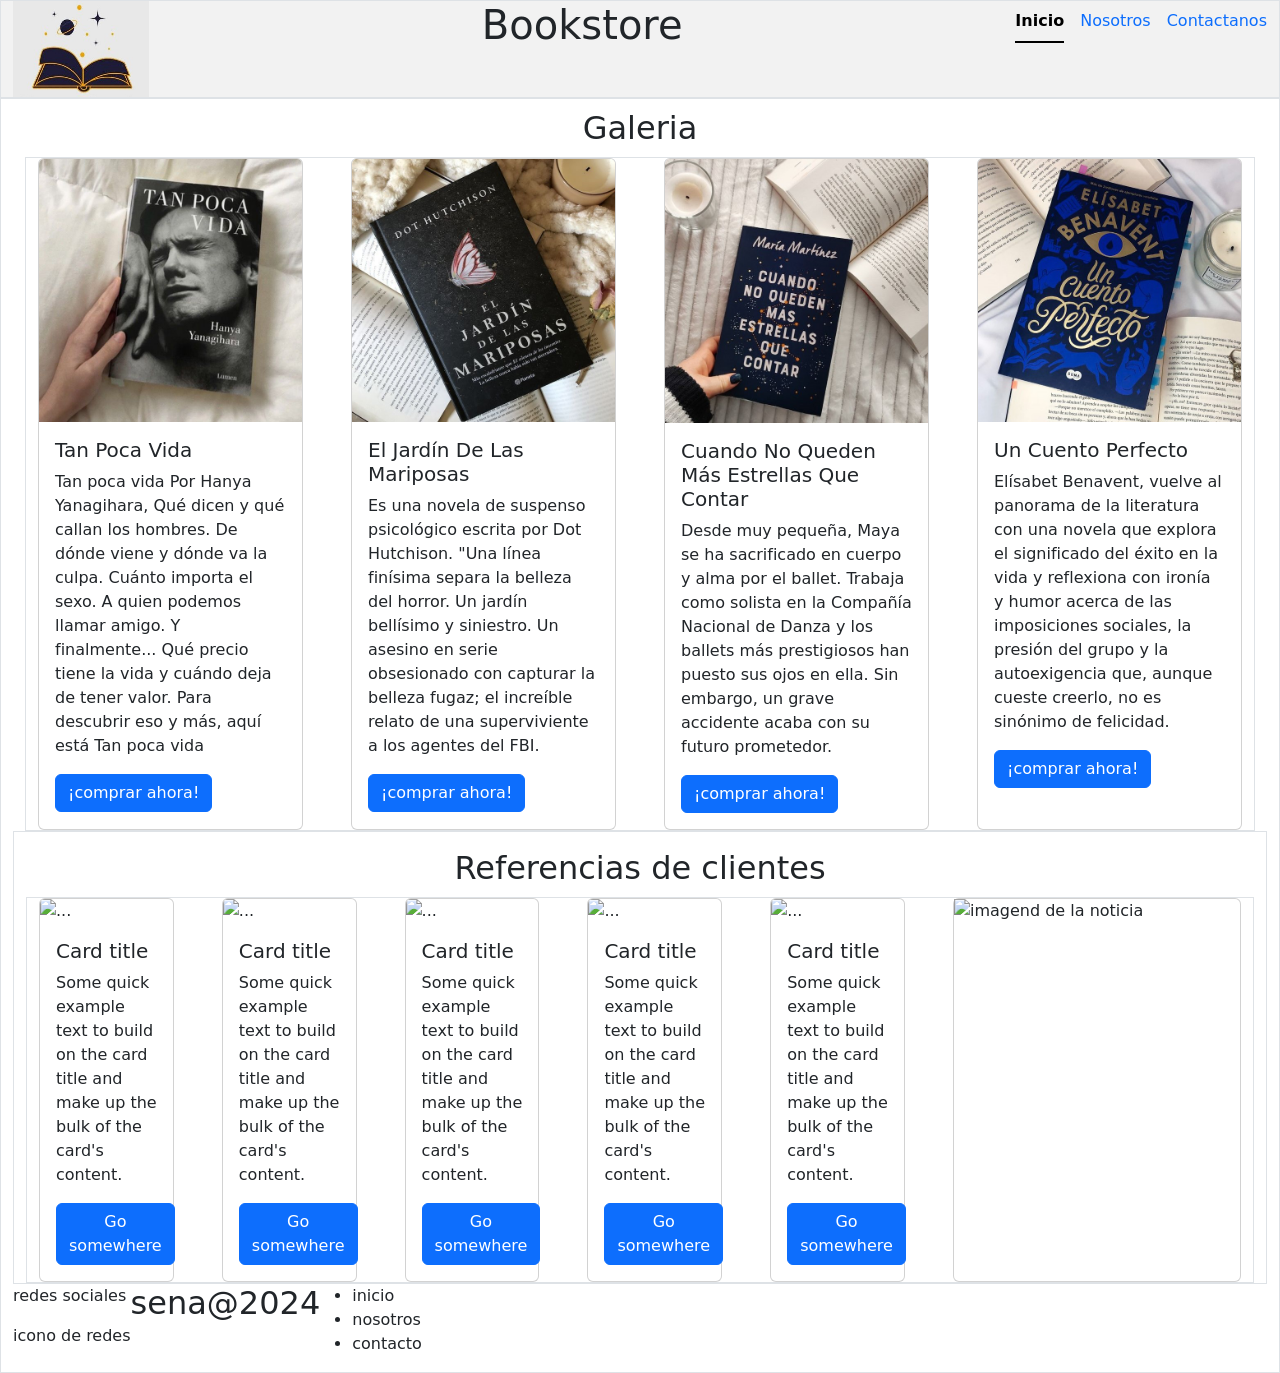
==== index.html @ a53a9367 "areglo de las imagenes" ====
<!DOCTYPE html>
<html lang="es">

<head>
    <meta charset="UTF-8">
    <meta name="viewport" content="width=device-width, initial-scale=1.0">
    <link rel="stylesheet" href="./css/css/bootstrap.css">
    <title>Practica maquetacion</title>
</head>

<body>
    <!-- encabezado -->
    <header class="encabezado border container-fluid  d-flex justify-content-between --bs-secondary-bg">
        <!-- foto -->
        <section>
            <img class="navbar-toggler-icon" src="/img/logo-libro.jpg" alt="">
        </section>
        <h1 class="text-center">Bookstore</h1>
        <!-- navegacion -->
        <nav>
            <!-- lista -->
            <ul class="nav nav-underline">
                <li class="nav-item">
                  <a class="nav-link active" aria-current="page" href="#">Inicio</a>
                </li>
                <li class="nav-item">
                  <a class="nav-link" href="#">Nosotros</a>
                </li>
                <li class="nav-item">
                  <a class="nav-link" href="#">Contactanos</a>
                </li>
              </ul>
        </nav>
    </header>
    <main class=" border container-fluid  flex-column ">
        <!-- secion de contenido galeria  -->
        <section class="container-fluid">
            <!-- section de titulo -->
            <section class="galeria"> 
                <h2 class="text-center">Galeria</h2>
            </section> 
            <!-- section que contiene los articles de galeria -->
            <section class="border container-fluid justify-content-center d-flex gap-5">
                <!-- imagen 1 -->
                <article class="card" style="width: 18rem;">
                    <img src="./img/tan poca vida.jpg" class="card-img-top" alt="...">
                    <!-- contenedor de texto -->
                    <div class="card-body">
                        <h5 class="card-title">Tan Poca Vida</h5>
                        <p class="card-text">Tan poca vida Por Hanya Yanagihara, Qué dicen y qué callan los hombres. De dónde viene y dónde va la culpa. Cuánto importa el sexo. A quien podemos llamar amigo. Y finalmente... Qué precio tiene la vida y cuándo deja de tener valor. Para descubrir eso y más, aquí está Tan poca vida</p>
                        <a href="#" class="btn btn-primary">¡comprar ahora!</a>
                      </div>
                </article>
                <!-- imagen 2 -->
                <article class="card" style="width: 18rem;">
                    <img src="/img/jardin de mariposas.jpg" class="card-img-top" alt="...">
                    <!-- contenedor de texto -->
                    <div class="card-body">
                        <h5 class="card-title">El Jardín De Las Mariposas</h5>
                        <p class="card-text">Es una novela de suspenso psicológico escrita por Dot Hutchison. "Una línea finísima separa la belleza del horror. Un jardín bellísimo y siniestro. Un asesino en serie obsesionado con capturar la belleza fugaz; el increíble relato de una superviviente a los agentes del FBI. </p>
                        <a href="#" class="btn btn-primary">¡comprar ahora!</a>
                      </div>
                </article>
                <!-- imagen 3 -->
                <article class="card" style="width: 18rem;">
                    <img src="/img/Cuando no queden más estrellas que contar🌟.jpg" class="card-img-top" alt="...">
                    <!-- contenedor de texto -->
                    <div class="card-body">
                        <h5 class="card-title">Cuando No Queden Más Estrellas Que Contar</h5>
                        <p class="card-text">
                         Desde muy pequeña, Maya se ha sacrificado en cuerpo y alma por el ballet. Trabaja como solista en la Compañía Nacional de Danza y los ballets más prestigiosos han puesto sus ojos en ella. Sin embargo, un grave accidente acaba con su futuro prometedor. </p>
                        <a href="#" class="btn btn-primary">¡comprar ahora!</a>
                      </div>
                </article>
                <!-- imagen 4 -->
                <article class="card" style="width: 18rem;">
                    <img src="/img/Un cuento perfecto.jpg" class="card-img-top" alt="...">
                    <!-- contenedor de texto -->
                    <div class="card-body">
                        <h5 class="card-title">Un Cuento Perfecto</h5>
                        <p class="card-text"> Elísabet Benavent, vuelve al panorama de la literatura con una novela que explora el significado del éxito en la vida y reflexiona con ironía y humor acerca de las imposiciones sociales, la presión del grupo y la autoexigencia que, aunque cueste creerlo, no es sinónimo de felicidad.</p>
                        <a href="#" class="btn btn-primary">¡comprar ahora!</a>
                      </div>
                </article>
            </section>
        </section>






        <!-- secion de contenido testimonios -->
        <section class="border container-fluid  ">
            <!-- titlo testimonios -->
            <section class="testimonios">
                <h2 class="text-center">Referencias de clientes</h2>
            </section>

        
            <!-- section para articles de texto y imagenes -->
            <section class="border container-fluid justify-content-center d-flex gap-5">
                <!-- imagen 1 -->
                <article class="card" style="width: 18rem;">
                    <img src="/" class="card-img-top" alt="...">
                    <!-- contenedor de texto -->
                    <div class="card-body">
                        <h5 class="card-title">Card title</h5>
                        <p class="card-text">Some quick example text to build on the card title and make up the bulk of the card's content.</p>
                        <a href="#" class="btn btn-primary">Go somewhere</a>
                      </div>
                </article>
                <!-- imagen 2 -->
                <article class="card" style="width: 18rem;">
                    <img src="..." class="card-img-top" alt="...">
                    <!-- contenedor de texto -->
                    <div class="card-body">
                        <h5 class="card-title">Card title</h5>
                        <p class="card-text">Some quick example text to build on the card title and make up the bulk of the card's content.</p>
                        <a href="#" class="btn btn-primary">Go somewhere</a>
                      </div>
                </article>
                <!-- imagen 3 -->
                <article class="card" style="width: 18rem;">
                    <img src="..." class="card-img-top" alt="...">
                    <!-- contenedor de texto -->
                    <div class="card-body">
                        <h5 class="card-title">Card title</h5>
                        <p class="card-text">Some quick example text to build on the card title and make up the bulk of the card's content.</p>
                        <a href="#" class="btn btn-primary">Go somewhere</a>
                      </div>
                </article>
                <!-- imagen 4 -->
                <article class="card" style="width: 18rem;">
                    <img src="..." class="card-img-top" alt="...">
                    <!-- contenedor de texto -->
                    <div class="card-body">
                        <h5 class="card-title">Card title</h5>
                        <p class="card-text">Some quick example text to build on the card title and make up the bulk of the card's content.</p>
                        <a href="#" class="btn btn-primary">Go somewhere</a>
                      </div>
                </article>
                <!-- imagen 4 -->
                <article class="card" style="width: 18rem;">
                    <img src="..." class="card-img-top" alt="...">
                    <!-- contenedor de texto -->
                    <div class="card-body">
                        <h5 class="card-title">Card title</h5>
                        <p class="card-text">Some quick example text to build on the card title and make up the bulk of the card's content.</p>
                        <a href="#" class="btn btn-primary">Go somewhere</a>
                      </div>
                </article>
                <!-- aside de noticias -->
                <!-- section que contiene el aside -->
                <section  class="d-flex">
                    <!-- imagen de la noticia -->
                    <aside class="card" style="width: 18rem;">
                        <img src="https://i.pinimg.com/564x/b7/4b/8f/b74b8f42c26ebd49d8fd94c937600c6d.jpg" alt="imagend de la noticia ">
                    </aside>
                </section>
            </section>
        </section>
    </section>










        <!-- pie de pagina -->
        <footer class="d-flex">
            <!-- contenedor de redes lado isquierdo-->
            <article>
                <!-- texto -->
                <article>
                    <p>redes sociales</p>
                </article>
                <!-- icono de redes -->
                <article>
                    icono de redes
                </article>
            </article>

            <h2>sena@2024</h2>

            <!-- navegacion -->
            <nav>
                <!-- lista -->
            <ul>
                <!-- itenms -->
                <li>inicio</li>
                <li>nosotros</li>
                <li>contacto</li>
            </ul>
            </nav>
        </footer>
    </main>
</body>

</html>
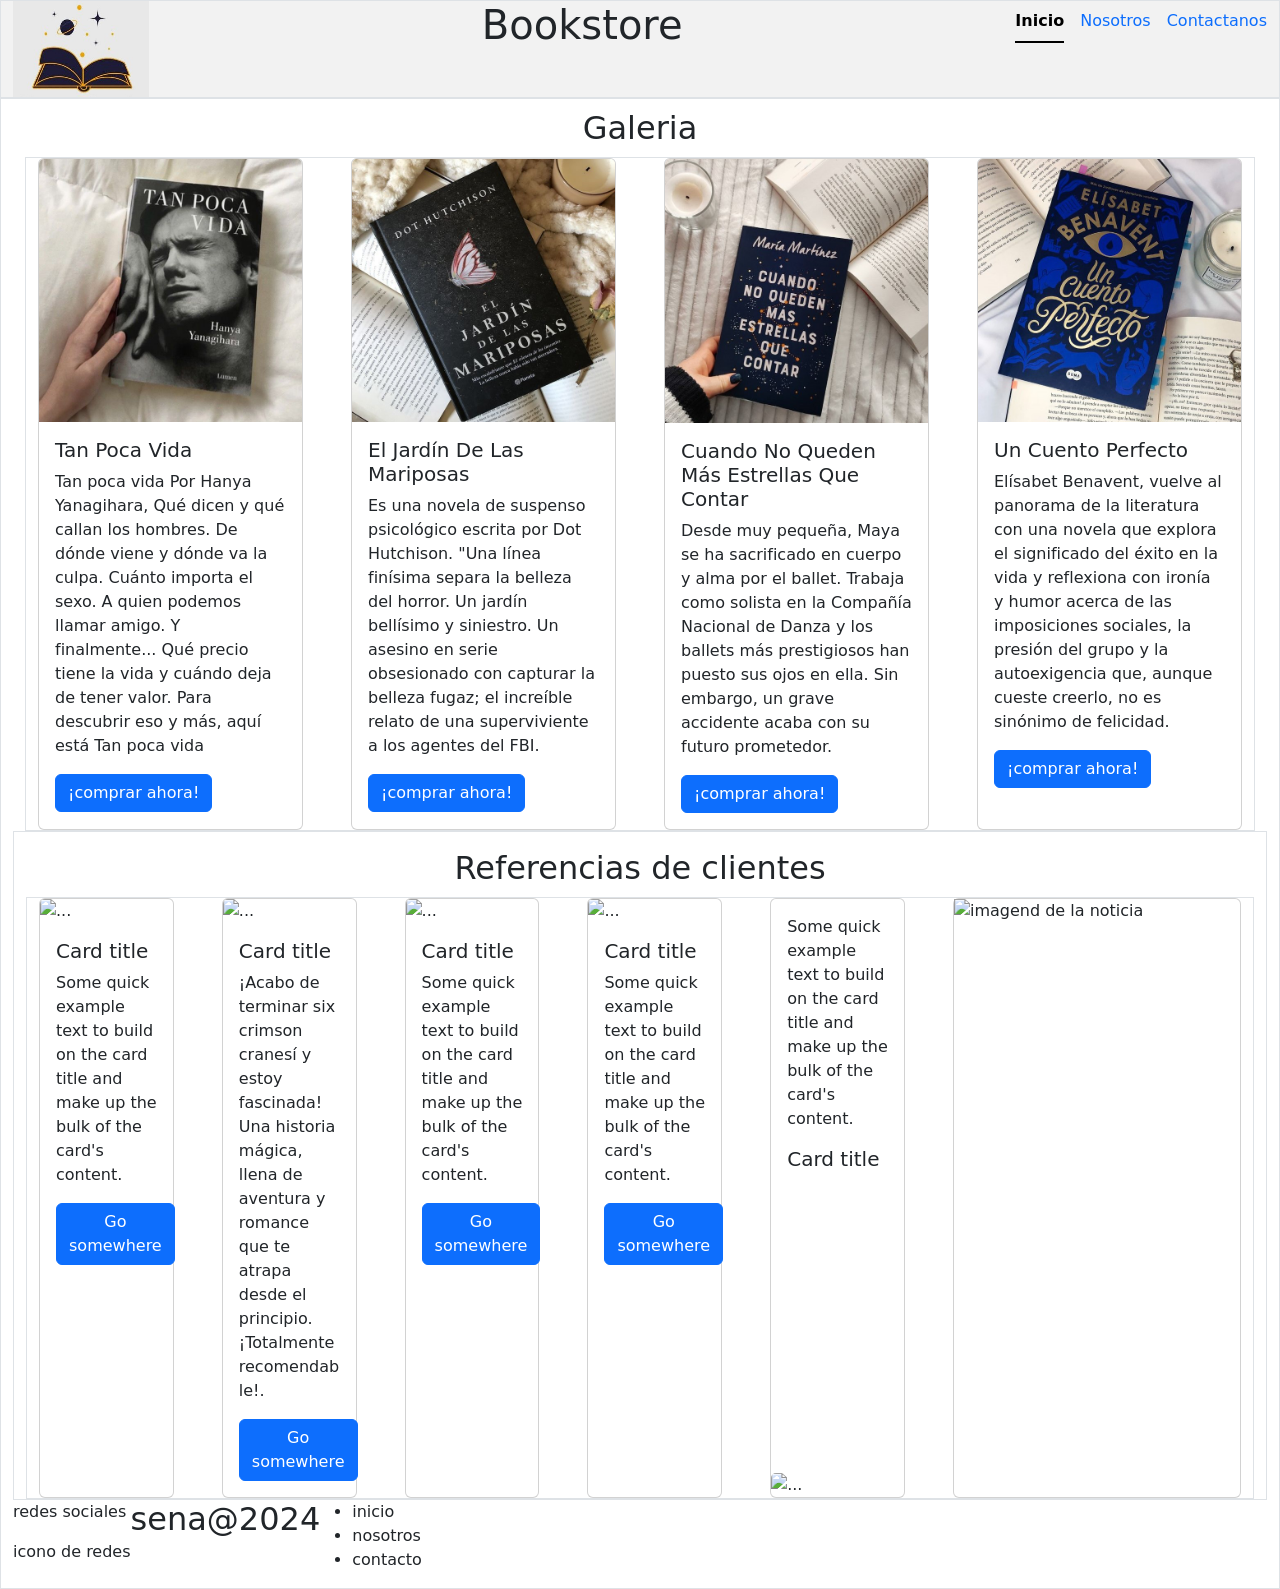
==== commit 8f96dc7e: "referencias de clientes" ====
--- a/index.html
+++ b/index.html
@@ -13,7 +13,7 @@
     <header class="encabezado border container-fluid  d-flex justify-content-between --bs-secondary-bg">
         <!-- foto -->
         <section>
-            <img class="navbar-toggler-icon" src="/img/logo-libro.jpg" alt="">
+            <img class="navbar-toggler-icon" src="./img/logo-libro.jpg" alt="">
         </section>
         <h1 class="text-center">Bookstore</h1>
         <!-- navegacion -->
@@ -53,7 +53,7 @@
                 </article>
                 <!-- imagen 2 -->
                 <article class="card" style="width: 18rem;">
-                    <img src="/img/jardin de mariposas.jpg" class="card-img-top" alt="...">
+                    <img src="./img/jardin_de_mariposas.jpg" class="card-img-top" alt="...">
                     <!-- contenedor de texto -->
                     <div class="card-body">
                         <h5 class="card-title">El Jardín De Las Mariposas</h5>
@@ -63,7 +63,7 @@
                 </article>
                 <!-- imagen 3 -->
                 <article class="card" style="width: 18rem;">
-                    <img src="/img/Cuando no queden más estrellas que contar🌟.jpg" class="card-img-top" alt="...">
+                    <img src="./img/Cuando no queden más estrellas que contar🌟.jpg" class="card-img-top" alt="...">
                     <!-- contenedor de texto -->
                     <div class="card-body">
                         <h5 class="card-title">Cuando No Queden Más Estrellas Que Contar</h5>
@@ -74,7 +74,7 @@
                 </article>
                 <!-- imagen 4 -->
                 <article class="card" style="width: 18rem;">
-                    <img src="/img/Un cuento perfecto.jpg" class="card-img-top" alt="...">
+                    <img src="./img/Un cuento perfecto.jpg" class="card-img-top" alt="...">
                     <!-- contenedor de texto -->
                     <div class="card-body">
                         <h5 class="card-title">Un Cuento Perfecto</h5>
@@ -85,24 +85,18 @@
             </section>
         </section>
 
-
-
-
-
-
-        <!-- secion de contenido testimonios -->
+        <!-- secion de contenido referencias de clientes -->
         <section class="border container-fluid  ">
             <!-- titlo testimonios -->
             <section class="testimonios">
                 <h2 class="text-center">Referencias de clientes</h2>
             </section>
 
-        
             <!-- section para articles de texto y imagenes -->
             <section class="border container-fluid justify-content-center d-flex gap-5">
                 <!-- imagen 1 -->
                 <article class="card" style="width: 18rem;">
-                    <img src="/" class="card-img-top" alt="...">
+                    <img src="https://i.pinimg.com/564x/b0/cf/1c/b0cf1c29bb4ce798aa0336a122e4f6df.jpg" class="card-img-top" alt="...">
                     <!-- contenedor de texto -->
                     <div class="card-body">
                         <h5 class="card-title">Card title</h5>
@@ -112,17 +106,17 @@
                 </article>
                 <!-- imagen 2 -->
                 <article class="card" style="width: 18rem;">
-                    <img src="..." class="card-img-top" alt="...">
+                    <img src="https://i.pinimg.com/564x/d7/bf/db/d7bfdbc52bd1b86fa4b6f60622c849ac.jpg" class="card-img-top" alt="...">
                     <!-- contenedor de texto -->
                     <div class="card-body">
                         <h5 class="card-title">Card title</h5>
-                        <p class="card-text">Some quick example text to build on the card title and make up the bulk of the card's content.</p>
+                        <p class="card-text">¡Acabo de terminar six crimson cranesí y estoy fascinada! Una historia mágica, llena de aventura y romance que te atrapa desde el principio.¡Totalmente recomendable!.</p>
                         <a href="#" class="btn btn-primary">Go somewhere</a>
                       </div>
                 </article>
                 <!-- imagen 3 -->
                 <article class="card" style="width: 18rem;">
-                    <img src="..." class="card-img-top" alt="...">
+                    <img src="https://i.pinimg.com/564x/48/c5/12/48c5124fe5023367cd2b4e434addcbb8.jpg" class="card-img-top" alt="...">
                     <!-- contenedor de texto -->
                     <div class="card-body">
                         <h5 class="card-title">Card title</h5>
@@ -132,7 +126,7 @@
                 </article>
                 <!-- imagen 4 -->
                 <article class="card" style="width: 18rem;">
-                    <img src="..." class="card-img-top" alt="...">
+                    <img src="https://i.pinimg.com/564x/ea/e6/1e/eae61ea44e7c311a6640f0da304462e6.jpg" class="card-img-top" alt="...">
                     <!-- contenedor de texto -->
                     <div class="card-body">
                         <h5 class="card-title">Card title</h5>
@@ -140,15 +134,15 @@
                         <a href="#" class="btn btn-primary">Go somewhere</a>
                       </div>
                 </article>
-                <!-- imagen 4 -->
+                <!-- imagen 5 -->
                 <article class="card" style="width: 18rem;">
-                    <img src="..." class="card-img-top" alt="...">
                     <!-- contenedor de texto -->
                     <div class="card-body">
+                        
+                        <p class="card-text">Some quick example text to build on the card title and make up the bulk of the card's content.</p>
                         <h5 class="card-title">Card title</h5>
-                        <p class="card-text">Some quick example text to build on the card title and make up the bulk of the card's content.</p>
-                        <a href="#" class="btn btn-primary">Go somewhere</a>
                       </div>
+                      <img src="https://i.pinimg.com/564x/ad/a2/ee/ada2eea12915d51b83c7fcb87ec8f369.jpg" class="card-img-top" alt="...">
                 </article>
                 <!-- aside de noticias -->
                 <!-- section que contiene el aside -->
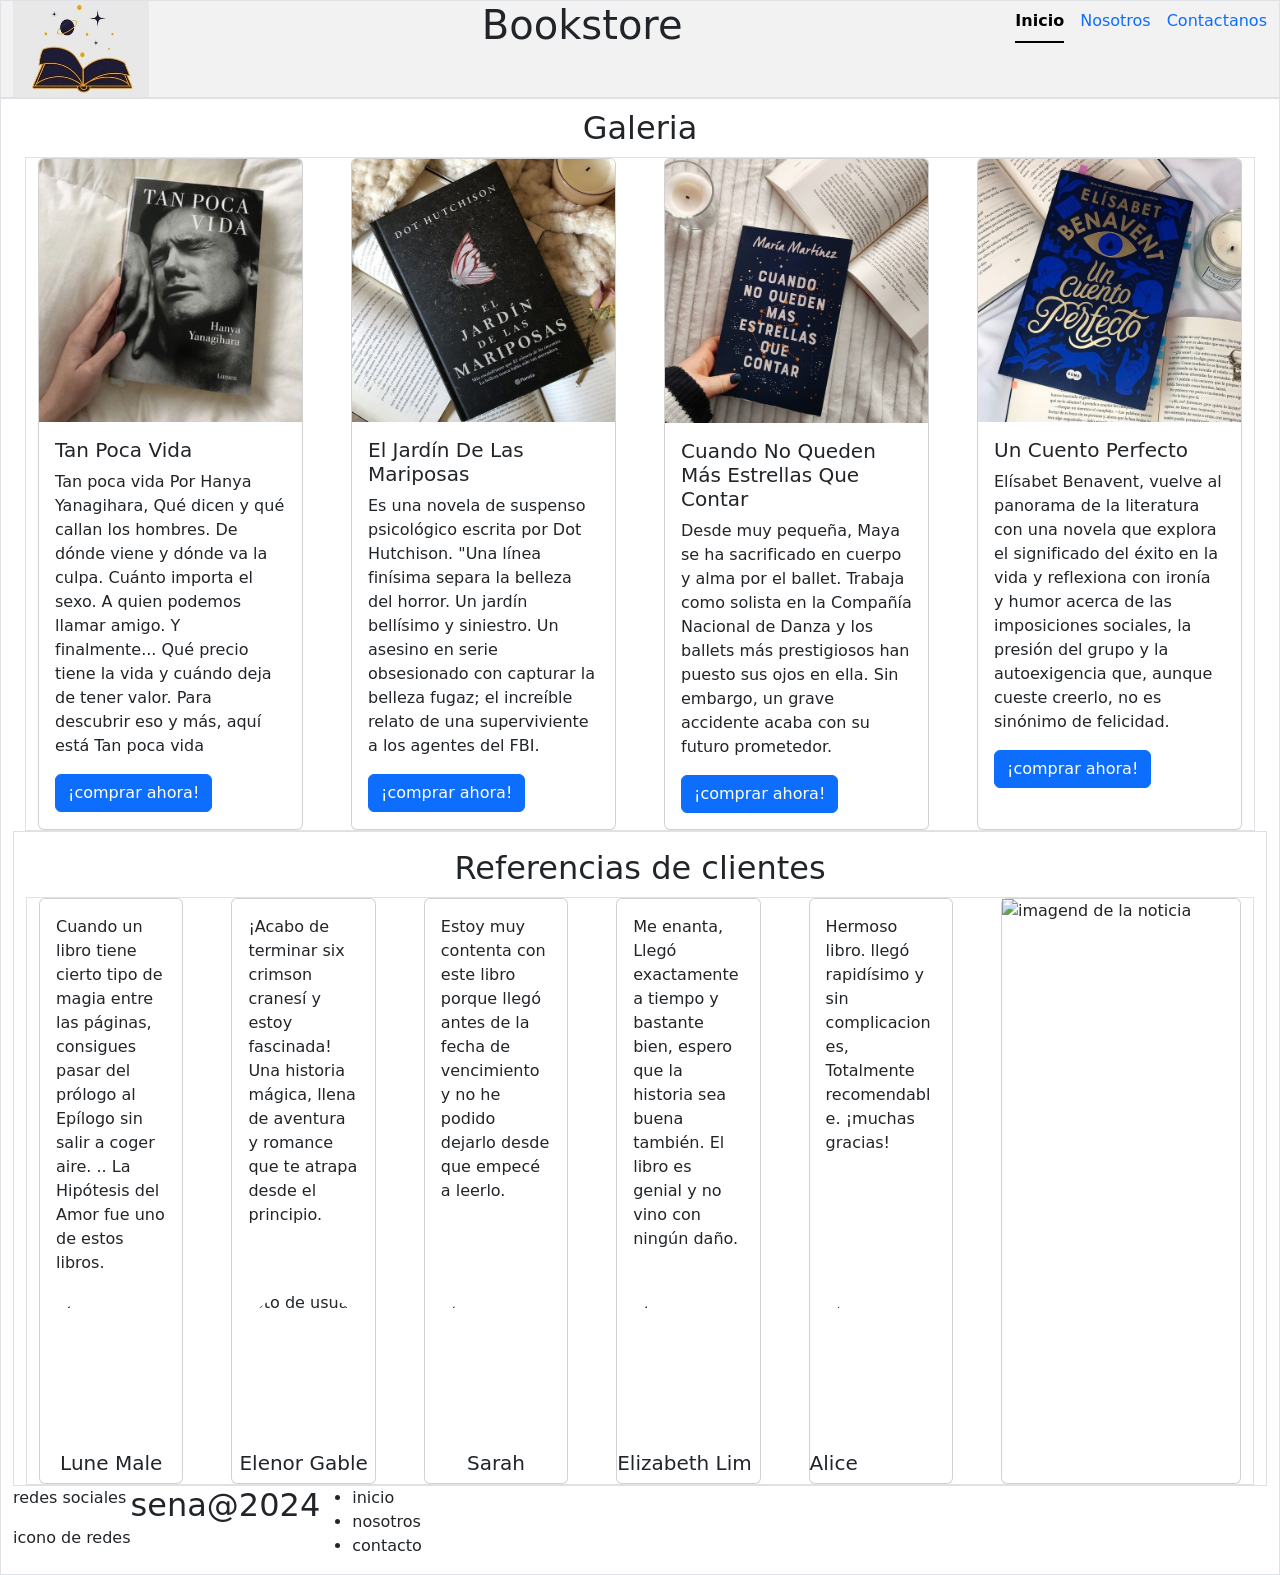
==== commit 61148aed: "edicion referencia de clientes" ====
--- a/index.html
+++ b/index.html
@@ -21,24 +21,24 @@
             <!-- lista -->
             <ul class="nav nav-underline">
                 <li class="nav-item">
-                  <a class="nav-link active" aria-current="page" href="#">Inicio</a>
+                    <a class="nav-link active" aria-current="page" href="#">Inicio</a>
                 </li>
                 <li class="nav-item">
-                  <a class="nav-link" href="#">Nosotros</a>
+                    <a class="nav-link" href="#">Nosotros</a>
                 </li>
                 <li class="nav-item">
-                  <a class="nav-link" href="#">Contactanos</a>
+                    <a class="nav-link" href="#">Contactanos</a>
                 </li>
-              </ul>
+            </ul>
         </nav>
     </header>
     <main class=" border container-fluid  flex-column ">
         <!-- secion de contenido galeria  -->
         <section class="container-fluid">
             <!-- section de titulo -->
-            <section class="galeria"> 
+            <section class="galeria">
                 <h2 class="text-center">Galeria</h2>
-            </section> 
+            </section>
             <!-- section que contiene los articles de galeria -->
             <section class="border container-fluid justify-content-center d-flex gap-5">
                 <!-- imagen 1 -->
@@ -47,9 +47,12 @@
                     <!-- contenedor de texto -->
                     <div class="card-body">
                         <h5 class="card-title">Tan Poca Vida</h5>
-                        <p class="card-text">Tan poca vida Por Hanya Yanagihara, Qué dicen y qué callan los hombres. De dónde viene y dónde va la culpa. Cuánto importa el sexo. A quien podemos llamar amigo. Y finalmente... Qué precio tiene la vida y cuándo deja de tener valor. Para descubrir eso y más, aquí está Tan poca vida</p>
-                        <a href="#" class="btn btn-primary">¡comprar ahora!</a>
-                      </div>
+                        <p class="card-text">Tan poca vida Por Hanya Yanagihara, Qué dicen y qué callan los hombres. De
+                            dónde viene y dónde va la culpa. Cuánto importa el sexo. A quien podemos llamar amigo. Y
+                            finalmente... Qué precio tiene la vida y cuándo deja de tener valor. Para descubrir eso y
+                            más, aquí está Tan poca vida</p>
+                        <a href="#" class="btn btn-primary">¡comprar ahora!</a>
+                    </div>
                 </article>
                 <!-- imagen 2 -->
                 <article class="card" style="width: 18rem;">
@@ -57,9 +60,12 @@
                     <!-- contenedor de texto -->
                     <div class="card-body">
                         <h5 class="card-title">El Jardín De Las Mariposas</h5>
-                        <p class="card-text">Es una novela de suspenso psicológico escrita por Dot Hutchison. "Una línea finísima separa la belleza del horror. Un jardín bellísimo y siniestro. Un asesino en serie obsesionado con capturar la belleza fugaz; el increíble relato de una superviviente a los agentes del FBI. </p>
-                        <a href="#" class="btn btn-primary">¡comprar ahora!</a>
-                      </div>
+                        <p class="card-text">Es una novela de suspenso psicológico escrita por Dot Hutchison. "Una línea
+                            finísima separa la belleza del horror. Un jardín bellísimo y siniestro. Un asesino en serie
+                            obsesionado con capturar la belleza fugaz; el increíble relato de una superviviente a los
+                            agentes del FBI. </p>
+                        <a href="#" class="btn btn-primary">¡comprar ahora!</a>
+                    </div>
                 </article>
                 <!-- imagen 3 -->
                 <article class="card" style="width: 18rem;">
@@ -68,9 +74,11 @@
                     <div class="card-body">
                         <h5 class="card-title">Cuando No Queden Más Estrellas Que Contar</h5>
                         <p class="card-text">
-                         Desde muy pequeña, Maya se ha sacrificado en cuerpo y alma por el ballet. Trabaja como solista en la Compañía Nacional de Danza y los ballets más prestigiosos han puesto sus ojos en ella. Sin embargo, un grave accidente acaba con su futuro prometedor. </p>
-                        <a href="#" class="btn btn-primary">¡comprar ahora!</a>
-                      </div>
+                            Desde muy pequeña, Maya se ha sacrificado en cuerpo y alma por el ballet. Trabaja como
+                            solista en la Compañía Nacional de Danza y los ballets más prestigiosos han puesto sus ojos
+                            en ella. Sin embargo, un grave accidente acaba con su futuro prometedor. </p>
+                        <a href="#" class="btn btn-primary">¡comprar ahora!</a>
+                    </div>
                 </article>
                 <!-- imagen 4 -->
                 <article class="card" style="width: 18rem;">
@@ -78,9 +86,12 @@
                     <!-- contenedor de texto -->
                     <div class="card-body">
                         <h5 class="card-title">Un Cuento Perfecto</h5>
-                        <p class="card-text"> Elísabet Benavent, vuelve al panorama de la literatura con una novela que explora el significado del éxito en la vida y reflexiona con ironía y humor acerca de las imposiciones sociales, la presión del grupo y la autoexigencia que, aunque cueste creerlo, no es sinónimo de felicidad.</p>
-                        <a href="#" class="btn btn-primary">¡comprar ahora!</a>
-                      </div>
+                        <p class="card-text"> Elísabet Benavent, vuelve al panorama de la literatura con una novela que
+                            explora el significado del éxito en la vida y reflexiona con ironía y humor acerca de las
+                            imposiciones sociales, la presión del grupo y la autoexigencia que, aunque cueste creerlo,
+                            no es sinónimo de felicidad.</p>
+                        <a href="#" class="btn btn-primary">¡comprar ahora!</a>
+                    </div>
                 </article>
             </section>
         </section>
@@ -95,75 +106,69 @@
             <!-- section para articles de texto y imagenes -->
             <section class="border container-fluid justify-content-center d-flex gap-5">
                 <!-- imagen 1 -->
-                <article class="card" style="width: 18rem;">
-                    <img src="https://i.pinimg.com/564x/b0/cf/1c/b0cf1c29bb4ce798aa0336a122e4f6df.jpg" class="card-img-top" alt="...">
-                    <!-- contenedor de texto -->
-                    <div class="card-body">
-                        <h5 class="card-title">Card title</h5>
-                        <p class="card-text">Some quick example text to build on the card title and make up the bulk of the card's content.</p>
-                        <a href="#" class="btn btn-primary">Go somewhere</a>
-                      </div>
+                <article class="card" style="width: 18rem;">  
+                     <!-- contenedor de texto -->                 
+                    <div class="card-body">                       
+                        <p class="card-text">Cuando un libro tiene cierto tipo de magia entre las páginas, consigues pasar del prólogo al Epílogo sin salir a coger aire. .. La Hipótesis del Amor fue uno de estos libros.</p>                        
+                    </div>
+                    <img src="https://i.pinimg.com/564x/b0/cf/1c/b0cf1c29bb4ce798aa0336a122e4f6df.jpg"
+                        class="card-img-top rounded-circle" style="height: 10rem; max-width: 12rem;" alt="...">
+                        <h5 class="card-title text-center">Lune Male</h5>                   
                 </article>
                 <!-- imagen 2 -->
-                <article class="card" style="width: 18rem;">
-                    <img src="https://i.pinimg.com/564x/d7/bf/db/d7bfdbc52bd1b86fa4b6f60622c849ac.jpg" class="card-img-top" alt="...">
-                    <!-- contenedor de texto -->
-                    <div class="card-body">
-                        <h5 class="card-title">Card title</h5>
-                        <p class="card-text">¡Acabo de terminar six crimson cranesí y estoy fascinada! Una historia mágica, llena de aventura y romance que te atrapa desde el principio.¡Totalmente recomendable!.</p>
-                        <a href="#" class="btn btn-primary">Go somewhere</a>
-                      </div>
+                <article class="card" style="width: 18rem;">                   
+                    <!-- contenedor de texto -->
+                    <div class="card-body">                       
+                        <p class="card-text">¡Acabo de terminar six crimson cranesí y estoy fascinada! Una historia
+                            mágica, llena de aventura y romance que te atrapa desde el principio.</p>                       
+                    </div>
+                    <img src="https://i.pinimg.com/564x/21/62/76/216276758c7292302b90c9ac05e032d1.jpg"
+                    class="card-img-top rounded-circle" style="height: 10rem; max-width: 12rem;" alt="foto de usuario">
+                    <h5 class="card-title text-center">Elenor Gable</h5>
                 </article>
                 <!-- imagen 3 -->
-                <article class="card" style="width: 18rem;">
-                    <img src="https://i.pinimg.com/564x/48/c5/12/48c5124fe5023367cd2b4e434addcbb8.jpg" class="card-img-top" alt="...">
-                    <!-- contenedor de texto -->
-                    <div class="card-body">
-                        <h5 class="card-title">Card title</h5>
-                        <p class="card-text">Some quick example text to build on the card title and make up the bulk of the card's content.</p>
-                        <a href="#" class="btn btn-primary">Go somewhere</a>
-                      </div>
+                <article class="card" style="width: 18rem;">                  
+                    <!-- contenedor de texto -->
+                    <div class="card-body">                        
+                        <p class="card-text">Estoy muy contenta con este libro porque llegó antes de la fecha de vencimiento y no he podido dejarlo desde que empecé a leerlo.</p>                        
+                    </div>                    
+                    <img src="https://i.pinimg.com/564x/48/c5/12/48c5124fe5023367cd2b4e434addcbb8.jpg"
+                    class="card-img-top rounded-circle" style="height: 10rem; max-width: 12rem;" alt="...">
+                    <h5 class="card-title text-center">Sarah</h5>
                 </article>
                 <!-- imagen 4 -->
-                <article class="card" style="width: 18rem;">
-                    <img src="https://i.pinimg.com/564x/ea/e6/1e/eae61ea44e7c311a6640f0da304462e6.jpg" class="card-img-top" alt="...">
-                    <!-- contenedor de texto -->
-                    <div class="card-body">
-                        <h5 class="card-title">Card title</h5>
-                        <p class="card-text">Some quick example text to build on the card title and make up the bulk of the card's content.</p>
-                        <a href="#" class="btn btn-primary">Go somewhere</a>
-                      </div>
+                <article class="card" style="width: 18rem;">                
+                    <!-- contenedor de texto -->
+                    <div class="card-body">
+                        <p class="card-text">Me enanta, Llegó exactamente a tiempo y bastante bien, espero que la historia sea buena también. El libro es genial y no vino con ningún daño.</p>                        
+                    </div>
+                    <img src="https://i.pinimg.com/564x/ea/e6/1e/eae61ea44e7c311a6640f0da304462e6.jpg"
+                    class="card-img-top rounded-circle" style="height: 10rem; max-width: 12rem;" alt="...">
+                    <h5 class="card-title">Elizabeth Lim</h5>
                 </article>
                 <!-- imagen 5 -->
                 <article class="card" style="width: 18rem;">
                     <!-- contenedor de texto -->
                     <div class="card-body">
-                        
-                        <p class="card-text">Some quick example text to build on the card title and make up the bulk of the card's content.</p>
-                        <h5 class="card-title">Card title</h5>
-                      </div>
-                      <img src="https://i.pinimg.com/564x/ad/a2/ee/ada2eea12915d51b83c7fcb87ec8f369.jpg" class="card-img-top" alt="...">
+                        <p class="card-text">Hermoso libro. llegó rapidísimo y sin complicaciones, Totalmente recomendable. ¡muchas gracias!</p>
+                    </div>
+                    <img src="https://i.pinimg.com/564x/ac/c6/6b/acc66b4dd2b7247684845c8dfeff097b.jpg"
+                        class="card-img-top rounded-circle " style="height: 10rem; max-width: 12rem;" alt="...">
+                    <h5 class="card-title">Alice</h5>
                 </article>
                 <!-- aside de noticias -->
                 <!-- section que contiene el aside -->
-                <section  class="d-flex">
+                <section class="d-flex">
                     <!-- imagen de la noticia -->
-                    <aside class="card" style="width: 18rem;">
-                        <img src="https://i.pinimg.com/564x/b7/4b/8f/b74b8f42c26ebd49d8fd94c937600c6d.jpg" alt="imagend de la noticia ">
+                    <aside class="card .flex-column" style="width: 15rem;">
+                        <img src="https://i.pinimg.com/564x/7a/92/a3/7a92a33dcc45d3524a89e50d0123551d.jpg"
+                        alt="imagend de la noticia ">
+                        <img src="https://i.pinimg.com/564x/4f/59/db/4f59dbe855e09f63307b0d9fc2455c78.jpg" alt="">
                     </aside>
                 </section>
             </section>
         </section>
-    </section>
-
-
-
-
-
-
-
-
-
+        </section>
 
         <!-- pie de pagina -->
         <footer class="d-flex">
@@ -184,12 +189,12 @@
             <!-- navegacion -->
             <nav>
                 <!-- lista -->
-            <ul>
-                <!-- itenms -->
-                <li>inicio</li>
-                <li>nosotros</li>
-                <li>contacto</li>
-            </ul>
+                <ul>
+                    <!-- itenms -->
+                    <li>inicio</li>
+                    <li>nosotros</li>
+                    <li>contacto</li>
+                </ul>
             </nav>
         </footer>
     </main>
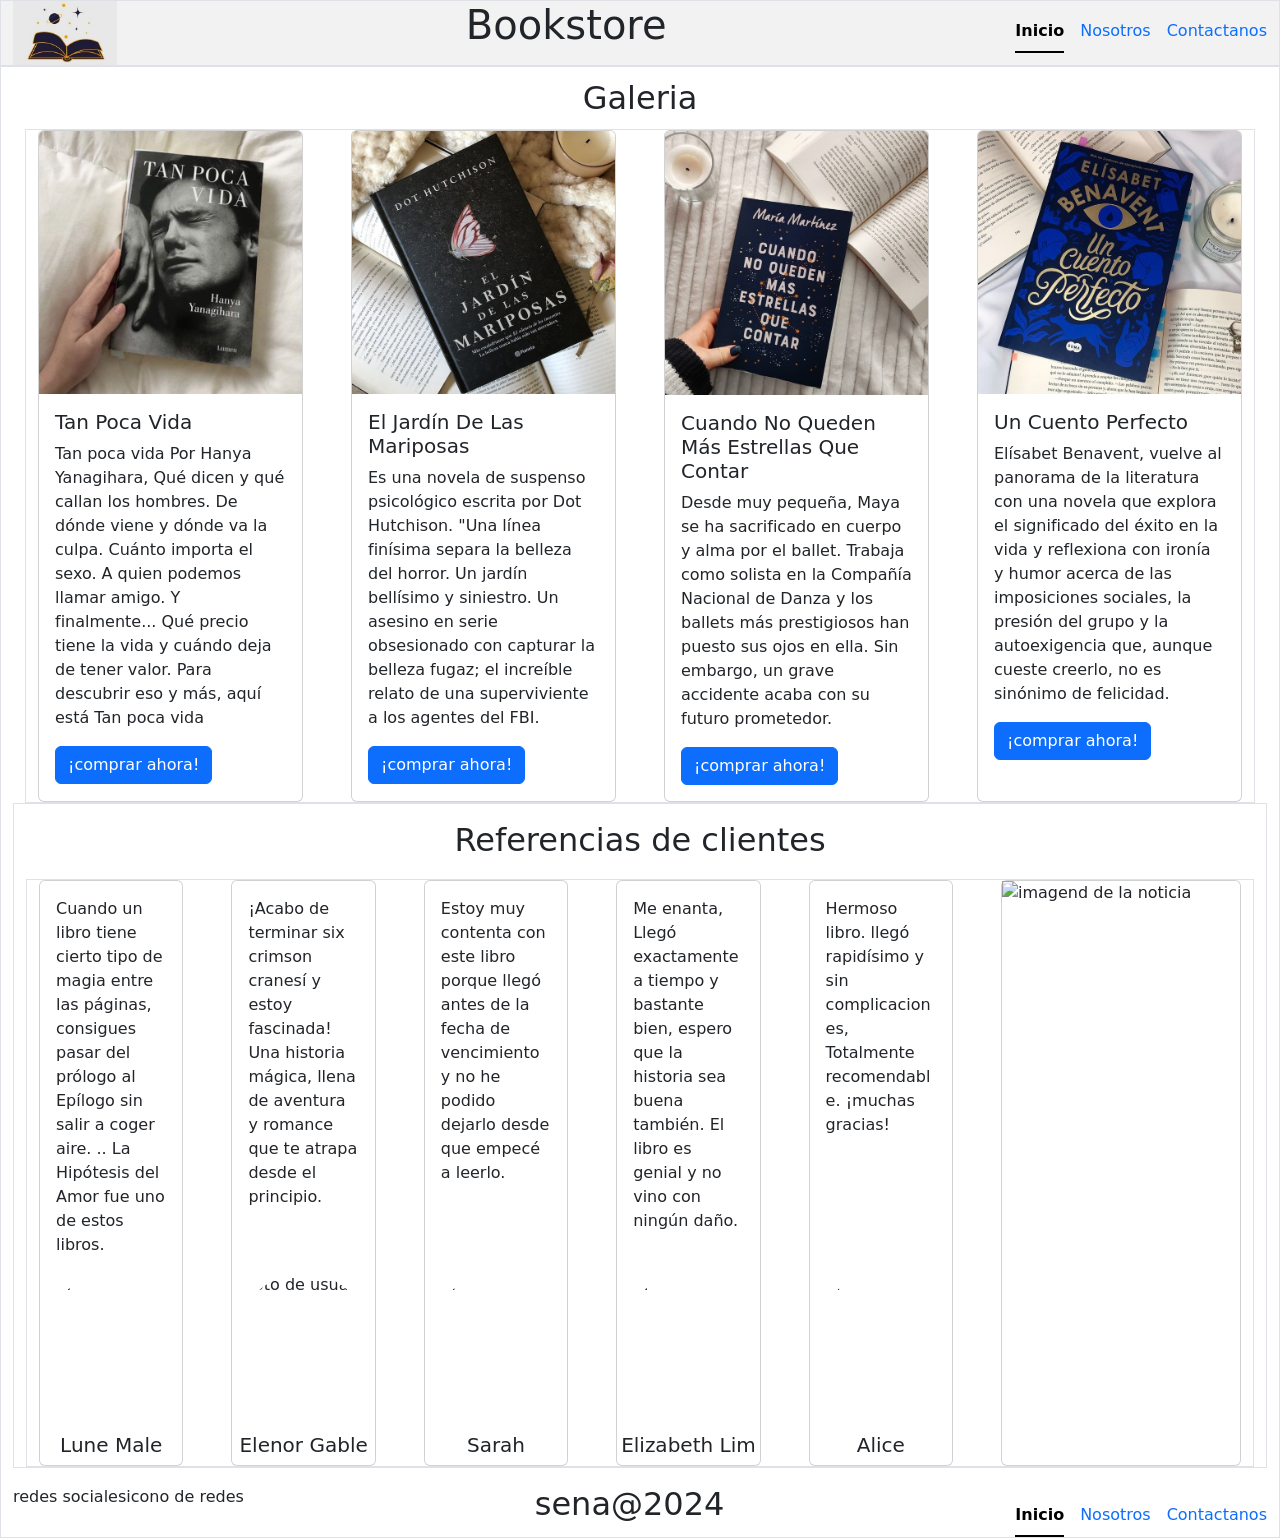
==== commit f6c6d536: "footer" ====
--- a/index.html
+++ b/index.html
@@ -15,11 +15,14 @@
         <section>
             <img class="navbar-toggler-icon" src="./img/logo-libro.jpg" alt="">
         </section>
-        <h1 class="text-center">Bookstore</h1>
+        <!-- section que contiene el titulo -->
+        <section class="justify-content-center">
+            <h1 class="text-center ">Bookstore</h1>
+        </section>        
         <!-- navegacion -->
         <nav>
             <!-- lista -->
-            <ul class="nav nav-underline">
+            <ul class="nav nav-underline ">
                 <li class="nav-item">
                     <a class="nav-link active" aria-current="page" href="#">Inicio</a>
                 </li>
@@ -144,7 +147,7 @@
                     </div>
                     <img src="https://i.pinimg.com/564x/ea/e6/1e/eae61ea44e7c311a6640f0da304462e6.jpg"
                     class="card-img-top rounded-circle" style="height: 10rem; max-width: 12rem;" alt="...">
-                    <h5 class="card-title">Elizabeth Lim</h5>
+                    <h5 class="card-title text-center">Elizabeth Lim</h5>
                 </article>
                 <!-- imagen 5 -->
                 <article class="card" style="width: 18rem;">
@@ -154,7 +157,7 @@
                     </div>
                     <img src="https://i.pinimg.com/564x/ac/c6/6b/acc66b4dd2b7247684845c8dfeff097b.jpg"
                         class="card-img-top rounded-circle " style="height: 10rem; max-width: 12rem;" alt="...">
-                    <h5 class="card-title">Alice</h5>
+                    <h5 class="card-title text-center">Alice</h5>
                 </article>
                 <!-- aside de noticias -->
                 <!-- section que contiene el aside -->
@@ -171,9 +174,9 @@
         </section>
 
         <!-- pie de pagina -->
-        <footer class="d-flex">
+        <footer class="footer1 d-flex justify-content-between --bs-secondary-bg">
             <!-- contenedor de redes lado isquierdo-->
-            <article>
+            <article class="d-flex apace-around">
                 <!-- texto -->
                 <article>
                     <p>redes sociales</p>
@@ -184,16 +187,21 @@
                 </article>
             </article>
 
-            <h2>sena@2024</h2>
+            <h2 class="text-center">sena@2024</h2>
 
             <!-- navegacion -->
             <nav>
                 <!-- lista -->
-                <ul>
-                    <!-- itenms -->
-                    <li>inicio</li>
-                    <li>nosotros</li>
-                    <li>contacto</li>
+                <ul class="nav nav-underline ">
+                    <li class="nav-item">
+                        <a class="nav-link active" aria-current="page" href="#">Inicio</a>
+                    </li>
+                    <li class="nav-item">
+                        <a class="nav-link" href="#">Nosotros</a>
+                    </li>
+                    <li class="nav-item">
+                        <a class="nav-link" href="#">Contactanos</a>
+                    </li>
                 </ul>
             </nav>
         </footer>
